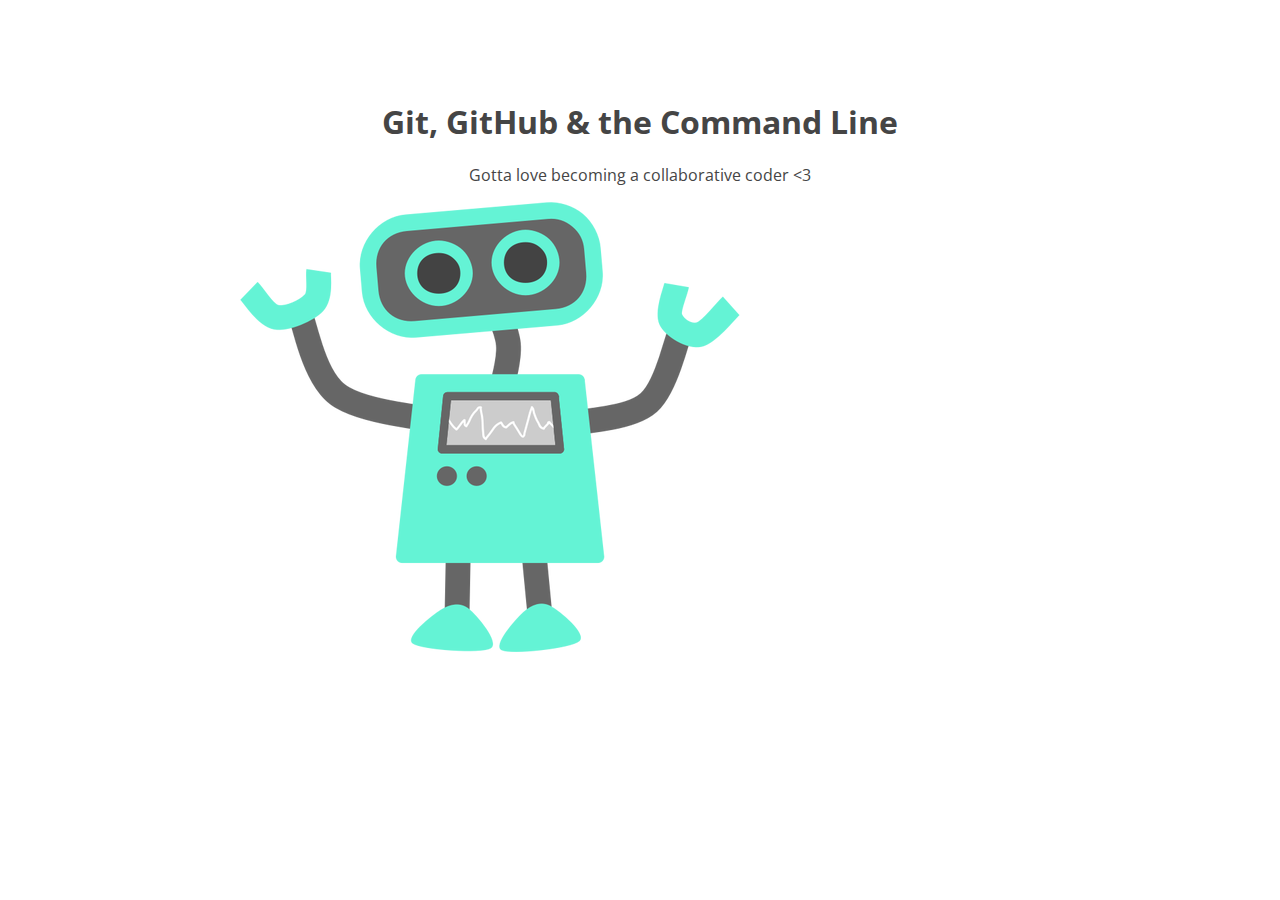
==== 105-project-master/index.html @ f41b5aa8 "website project first commit yaaaay" ====
<!DOCTYPE html>
<html lang="en">
<head>
	<meta charset="UTF-8">
	<title>Let's Learn Git, GitHub and the Command Line</title>
	<link href='http://fonts.googleapis.com/css?family=Open+Sans' rel='stylesheet' type='text/css'>
	<link rel="stylesheet" href="css/style.css">
</head>
<body>
	<section>
		<h1>Git, GitHub & the Command Line</h1>
		<p>Gotta love becoming a collaborative coder <3</p>
		<img src="img/happy-blue-robot.png">
	</section>
</body>
</html>
---- 105-project-master/css/style.css ----
section {
	width: 800px;
	margin: 100px auto;
}
section h1,
section p {
	text-align: center;
	color: #454545;
}
section h1 {
	font: 32px 'Open Sans';
	font-weight: bold;
}
section p {
	font: 16px 'Open Sans';
}
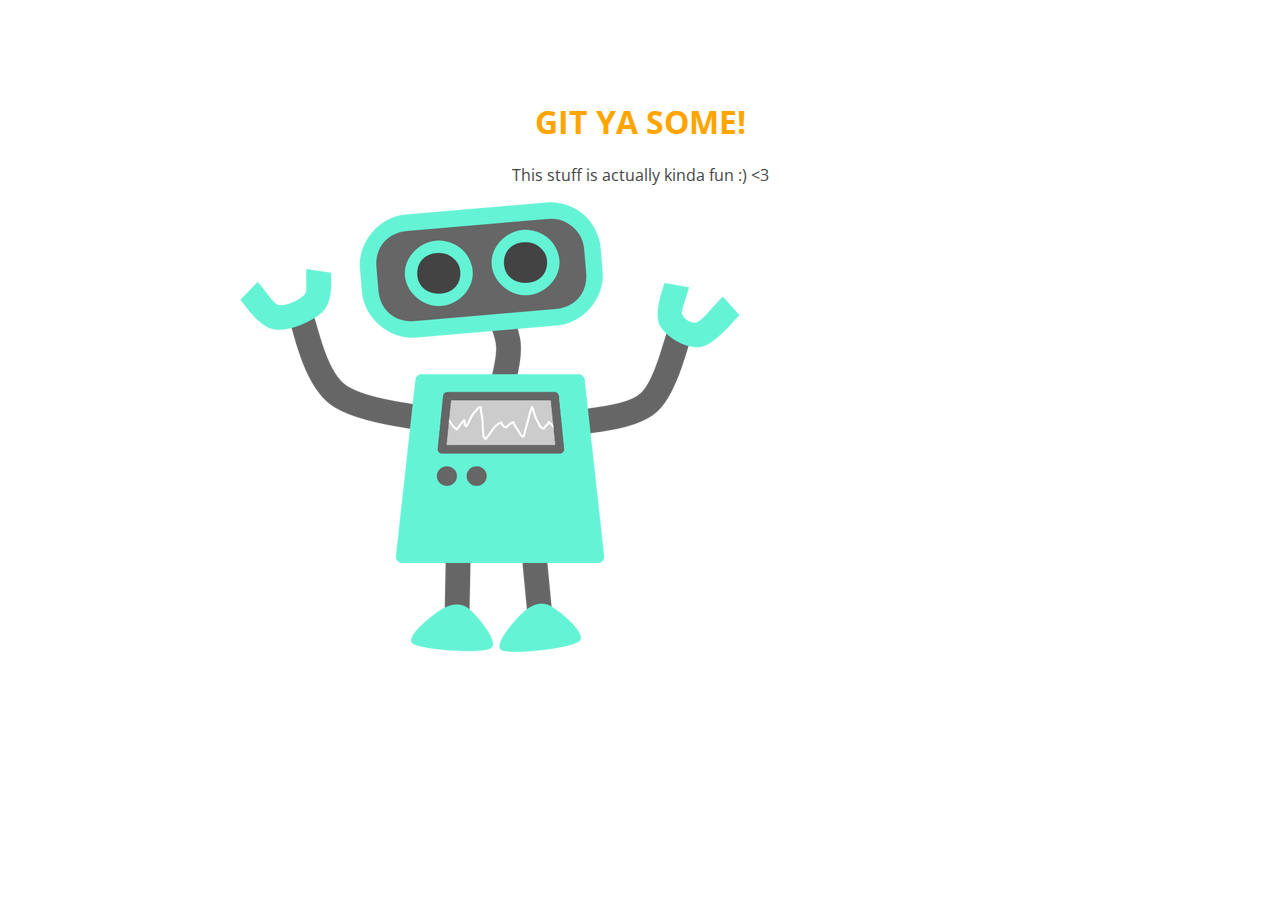
==== commit 2668e0ee: "h1 and p text change" ====
--- a/105-project-master/index.html
+++ b/105-project-master/index.html
@@ -8,9 +8,9 @@
 </head>
 <body>
 	<section>
-		<h1>Git, GitHub & the Command Line</h1>
-		<p>Gotta love becoming a collaborative coder <3</p>
+		<h1>GIT YA SOME!</h1>
+		<p>This stuff is actually kinda fun :) <3</p>
 		<img src="img/happy-blue-robot.png">
 	</section>
 </body>
-</html>+</html>
--- a/105-project-master/css/style.css
+++ b/105-project-master/css/style.css
@@ -10,7 +10,8 @@
 section h1 {
 	font: 32px 'Open Sans';
 	font-weight: bold;
+	color: orange;
 }
 section p {
 	font: 16px 'Open Sans';
-}+}
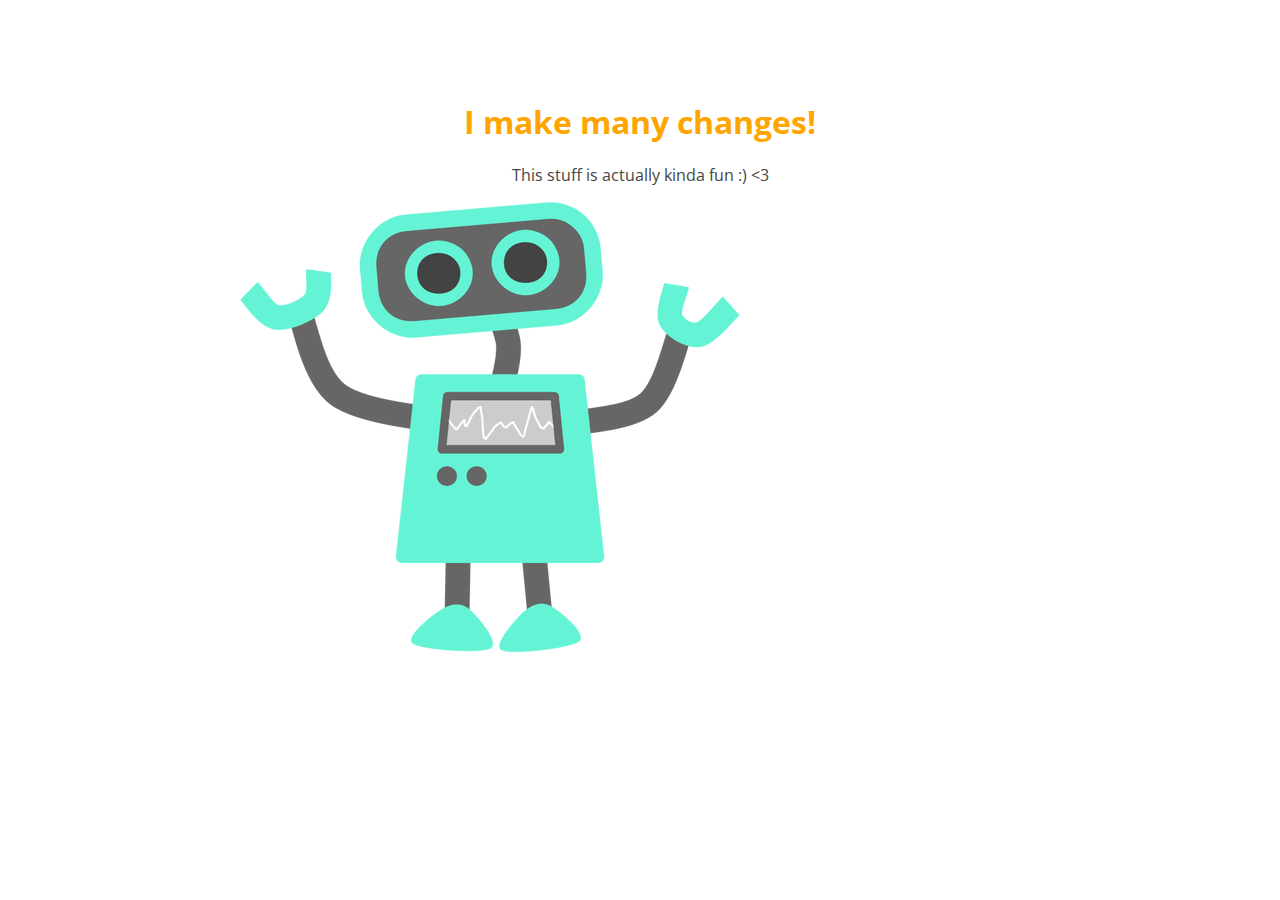
==== commit 252000a3: "I made a boo boo for demonstration" ====
--- a/105-project-master/index.html
+++ b/105-project-master/index.html
@@ -2,13 +2,13 @@
 <html lang="en">
 <head>
 	<meta charset="UTF-8">
-	<title>Let's Learn Git, GitHub and the Command Line</title>
+	<title>Let's try something different</title>
 	<link href='http://fonts.googleapis.com/css?family=Open+Sans' rel='stylesheet' type='text/css'>
 	<link rel="stylesheet" href="css/style.css">
 </head>
 <body>
 	<section>
-		<h1>GIT YA SOME!</h1>
+		<h1>I make many changes!</h1>
 		<p>This stuff is actually kinda fun :) <3</p>
 		<img src="img/happy-blue-robot.png">
 	</section>
